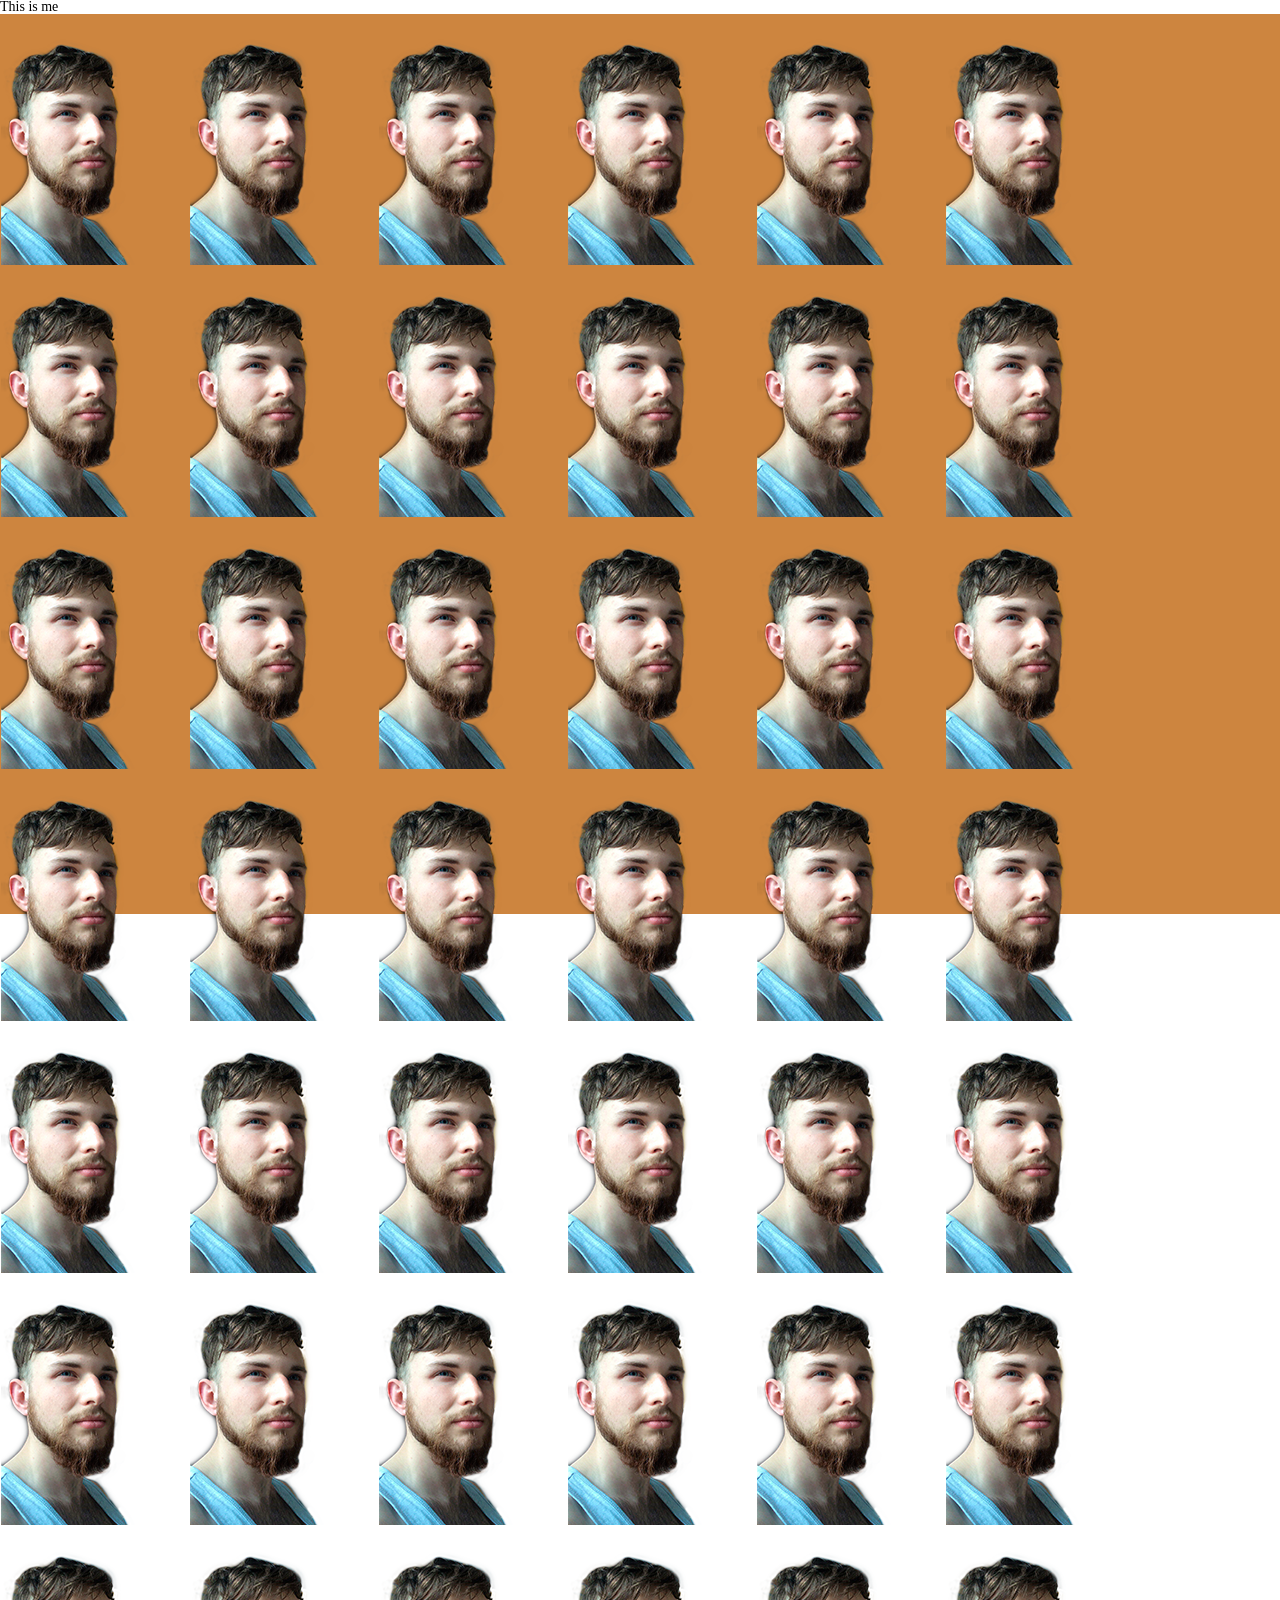
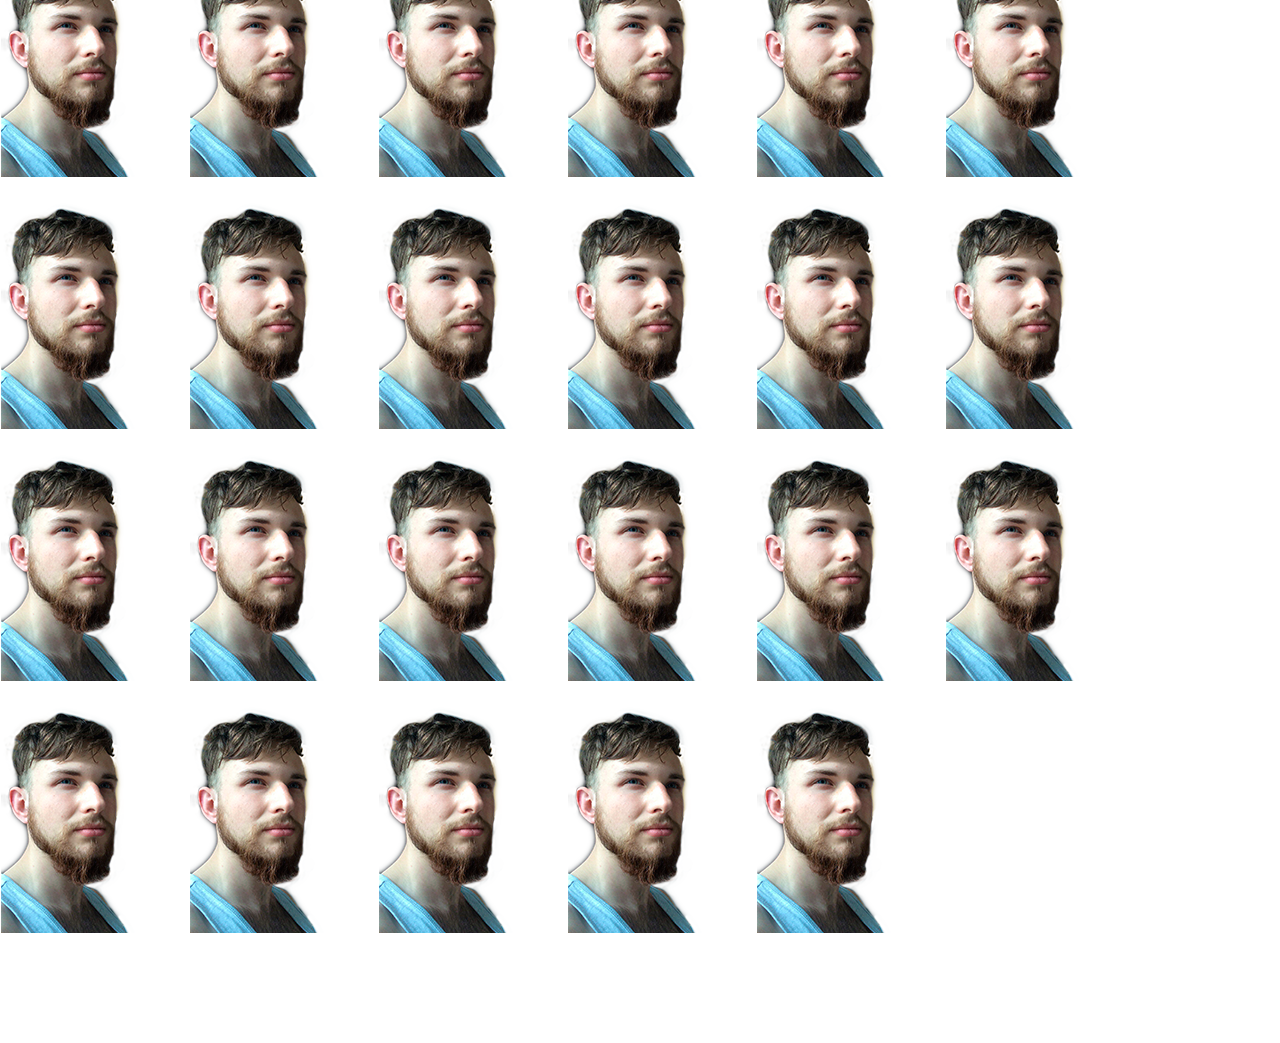
==== index.html @ f6a2d6b6 "Rename main.html to index.html" ====
<!DOCTYPE html>
<html lang="en">
<head>
    <meta charset="UTF-8" />
    <meta name="viewport" content="width=device-width, initial-scale=1.0" />
    <meta http-equiv="X-UA-Compatible" content="ie=edge" />
    <link rel="stylesheet" href="/css/style.css">
    <title>Infinite Scroll | Lazy Load</title>
</head>
<body>
  <div class="hello"> This is me</div> 
<div class="main">
<div class="middle" id="giv">
  <div class="background"></div>
  <img src="/img/clear.png" alt="">
</div>

</div>

    <script src="index.js"> </script>
</body>
</html>
---- css/style.css ----
*{
	padding: 0;
	margin: 0;
	border: 0;
}
*,*:before,*:after{
	-moz-box-sizing: border-box;
	-webkit-box-sizing: border-box;
	box-sizing: border-box;
}
:focus,:active{outline: none;}
a:focus,a:active{outline: none;}

nav,footer,header,aside{display: block;}

html,body{
	height: 100%;
	width: 100%;
	font-size: 100%;
	line-height: 1;
	font-size: 14px;
	-ms-text-size-adjust: 100%;
	-moz-text-size-adjust: 100%;
	-webkit-text-size-adjust: 100%;
}
input,button,textarea{font-family:inherit;}

input::-ms-clear{display: none;}
button{cursor: pointer;}
button::-moz-focus-inner {padding:0;border:0;}
a, a:visited{text-decoration: none;}
a:hover{text-decoration: none;}
ul li{list-style: none;}
img{vertical-align: top;}

h1,h2,h3,h4,h5,h6{font-size:inherit;font-weight: 400;}
\\\\\\\\\\\\\\\\\\\\\\\\
html {
    font-size: 60px;
    line-height: 1.6;
    font-family: -apple-system, BlinkMacSystemFont, "Segoe UI", Roboto,
      Oxygen, Ubuntu, Cantarell, "Open Sans", "Helvetica Neue", sans-serif;
  }

.main {
    margin: 0px;
    padding: 0;
    height: 100vh;   
    width: 100vw;
    background-color: peru;
    display: flex;
    flex-wrap: wrap;
    align-content: start;
    border: red 20px;


}
.middle {
    opacity: 1;
    position: relative;
    margin: 0;
    padding: 1px;
     
    
  
}
img {
    position: relative;
}
.background {
    height: 40vh;
    width: 10vw;
    position: absolute; 
    
    animation: name 4s linear infinite;
    
    

}
@keyframes name {
    0% {
        background-color: rgb(255, 9, 9);
    }
    24% {
        background-color: rgb(255, 9, 9);
    }
    25% {
        background-color: rgb(40, 40, 212);
    }
    49%{
        background-color: rgb(40, 40, 212);
    }
    50% {
        background-color: rgb(170, 27, 170);

    }
    74%{
        background-color: rgb(170, 27, 170);
    }
    75% {
        background-color: rgb(24, 192, 24);
    }
    100%{
        background-color: rgb(24, 192, 24);
    }
    
}
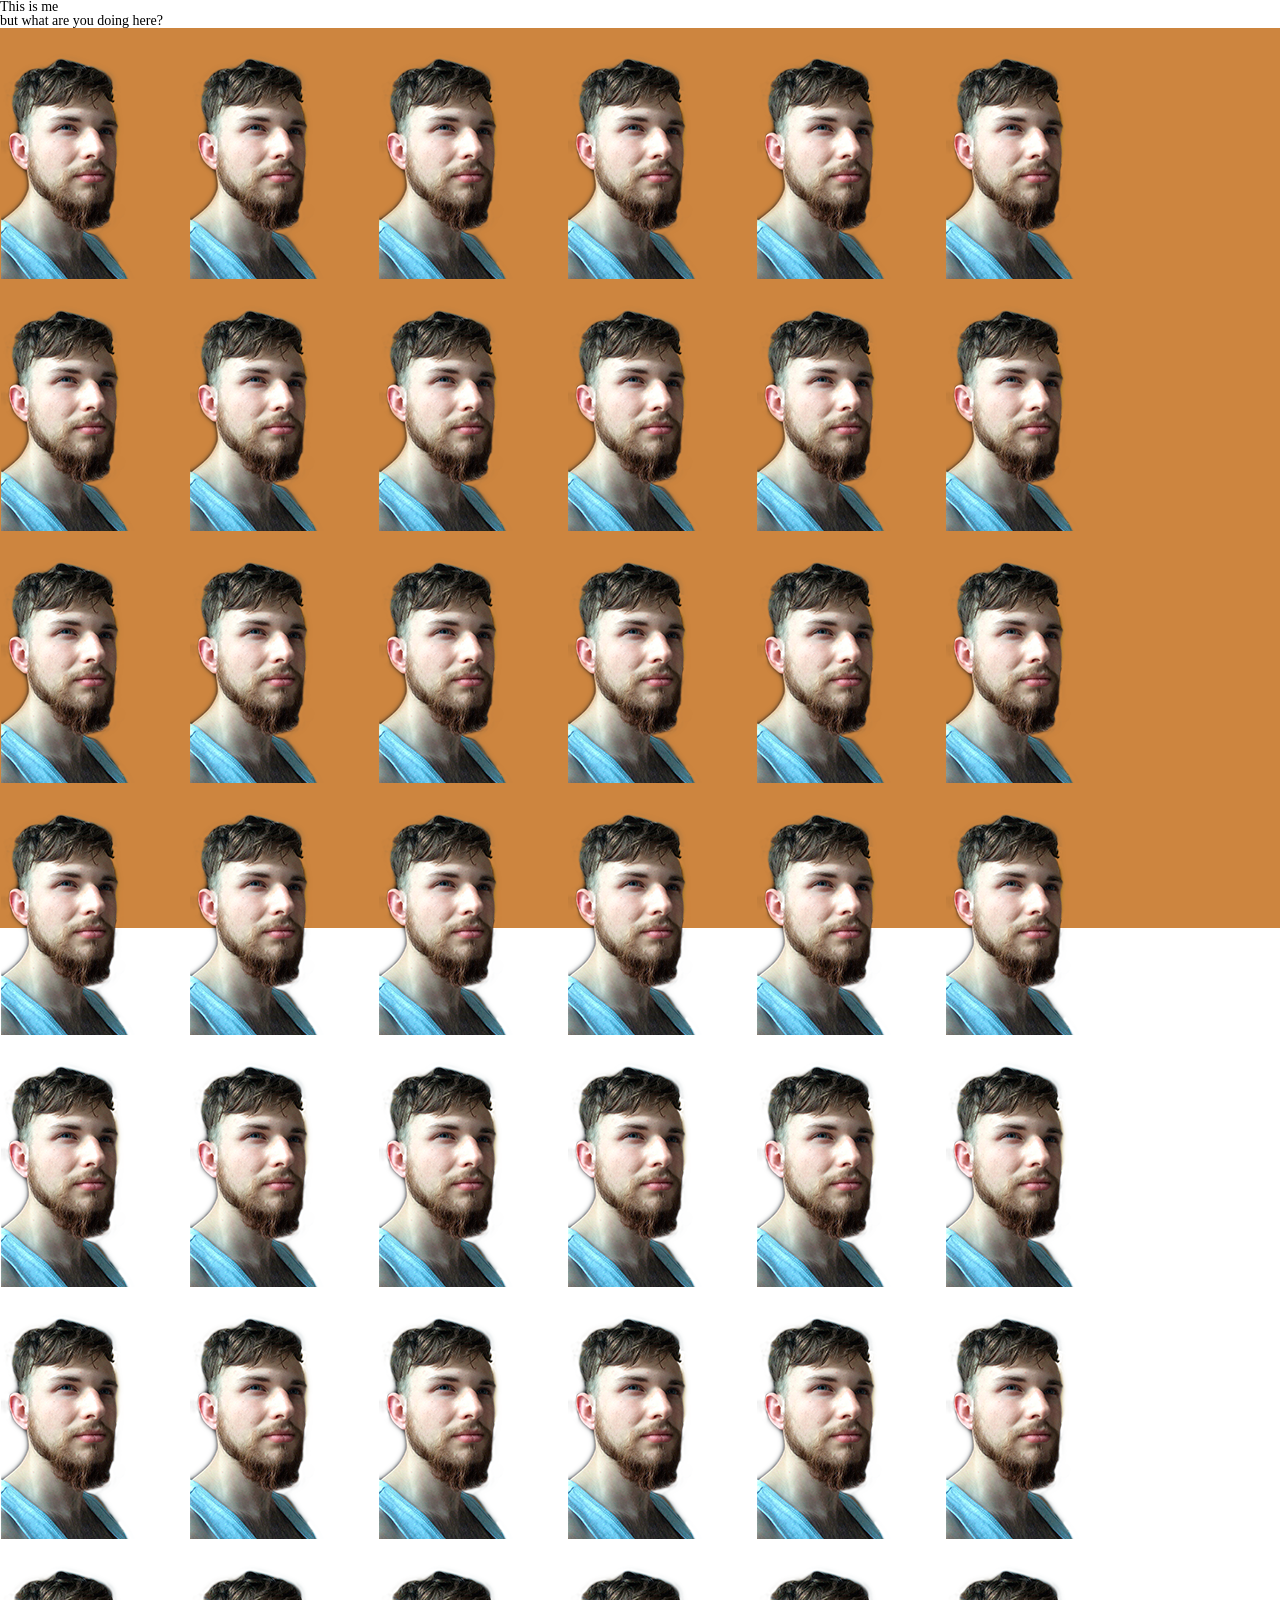
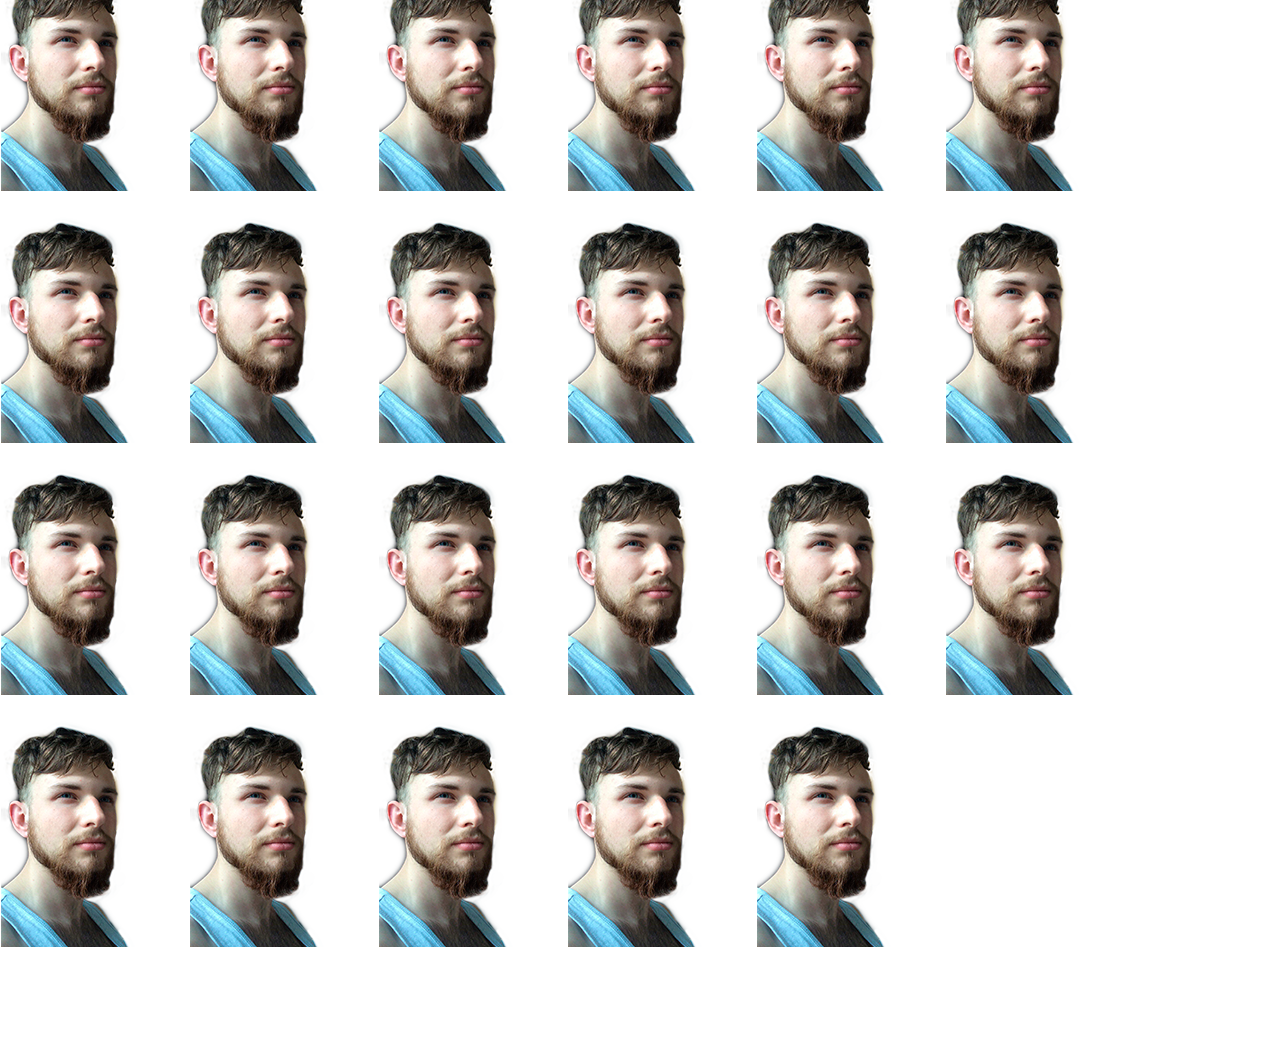
==== commit 4719d3b8: "photo added" ====
--- a/index.html
+++ b/index.html
@@ -9,6 +9,7 @@
 </head>
 <body>
   <div class="hello"> This is me</div> 
+  <p>but what are you doing here?</p>
 <div class="main">
 <div class="middle" id="giv">
   <div class="background"></div>
@@ -17,6 +18,6 @@
 
 </div>
 
-    <script src="index.js"> </script>
+    <script src="main.js"> </script>
 </body>
 </html>
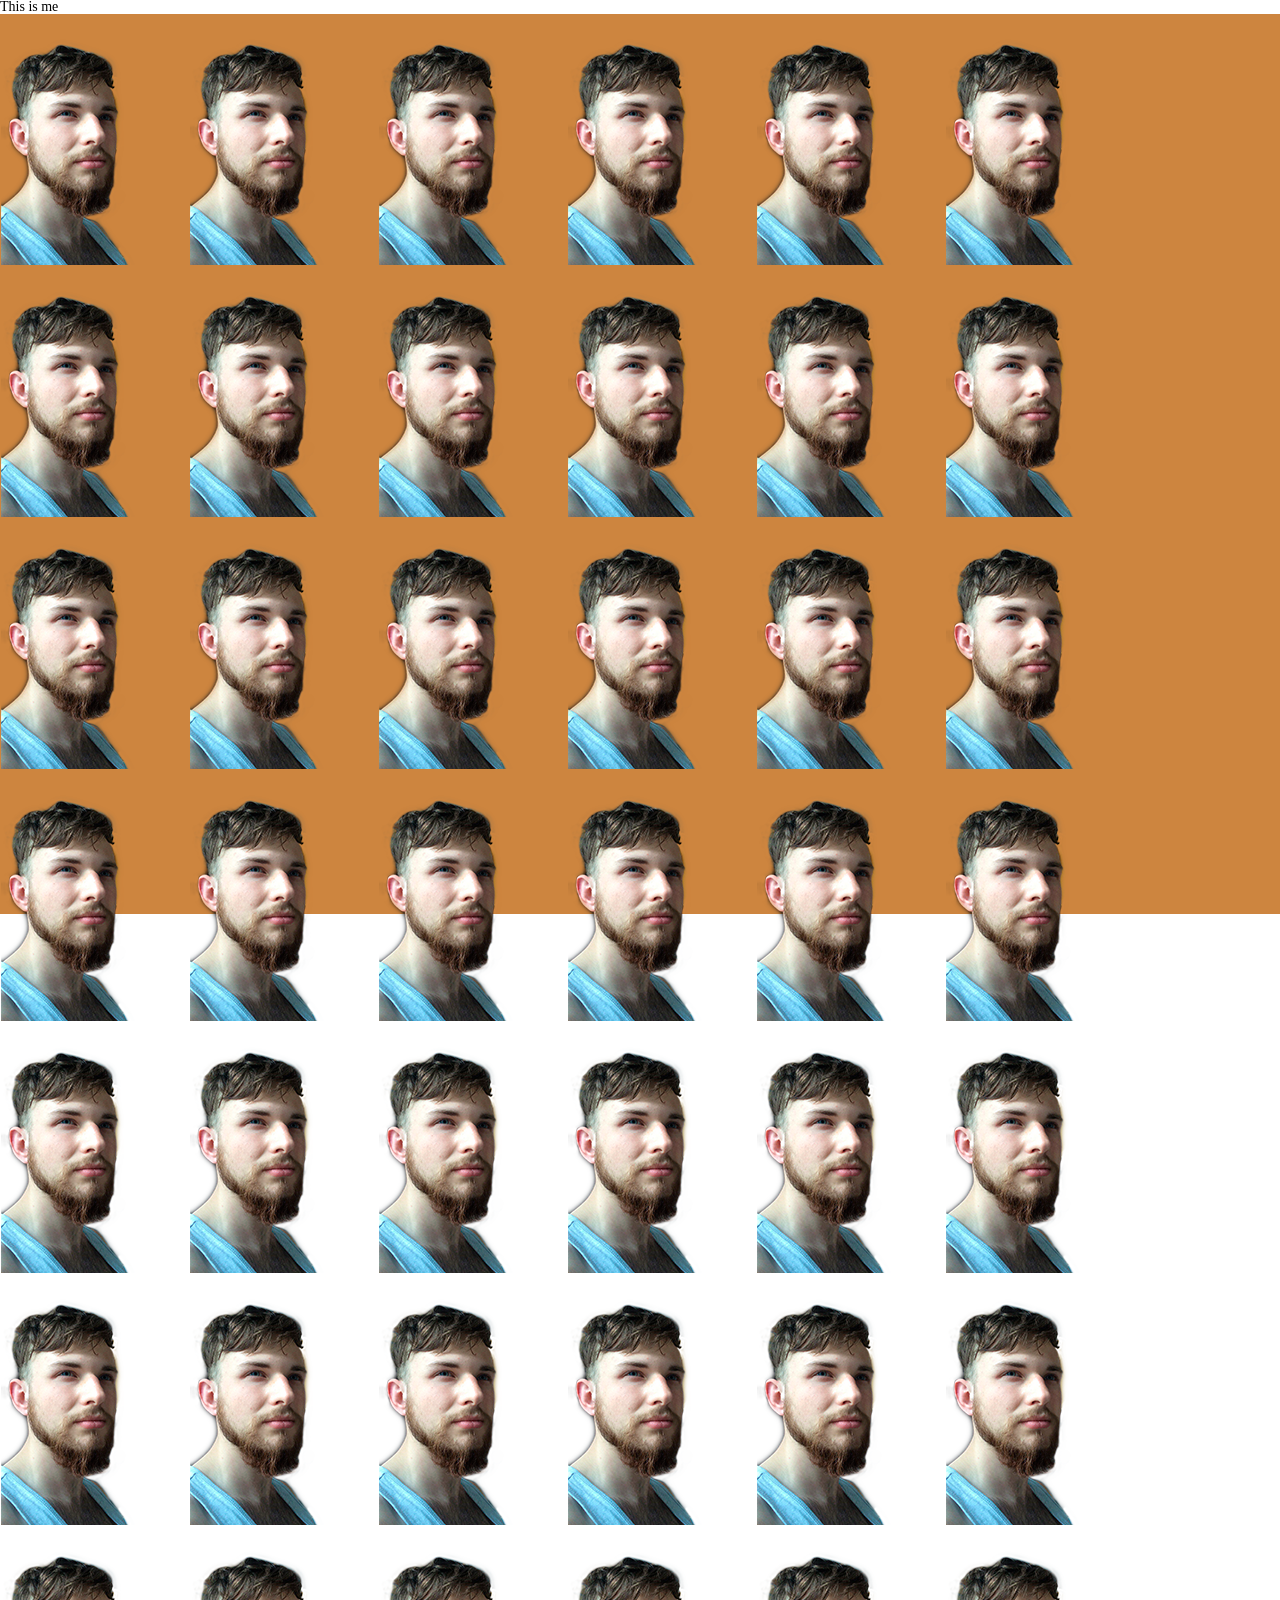
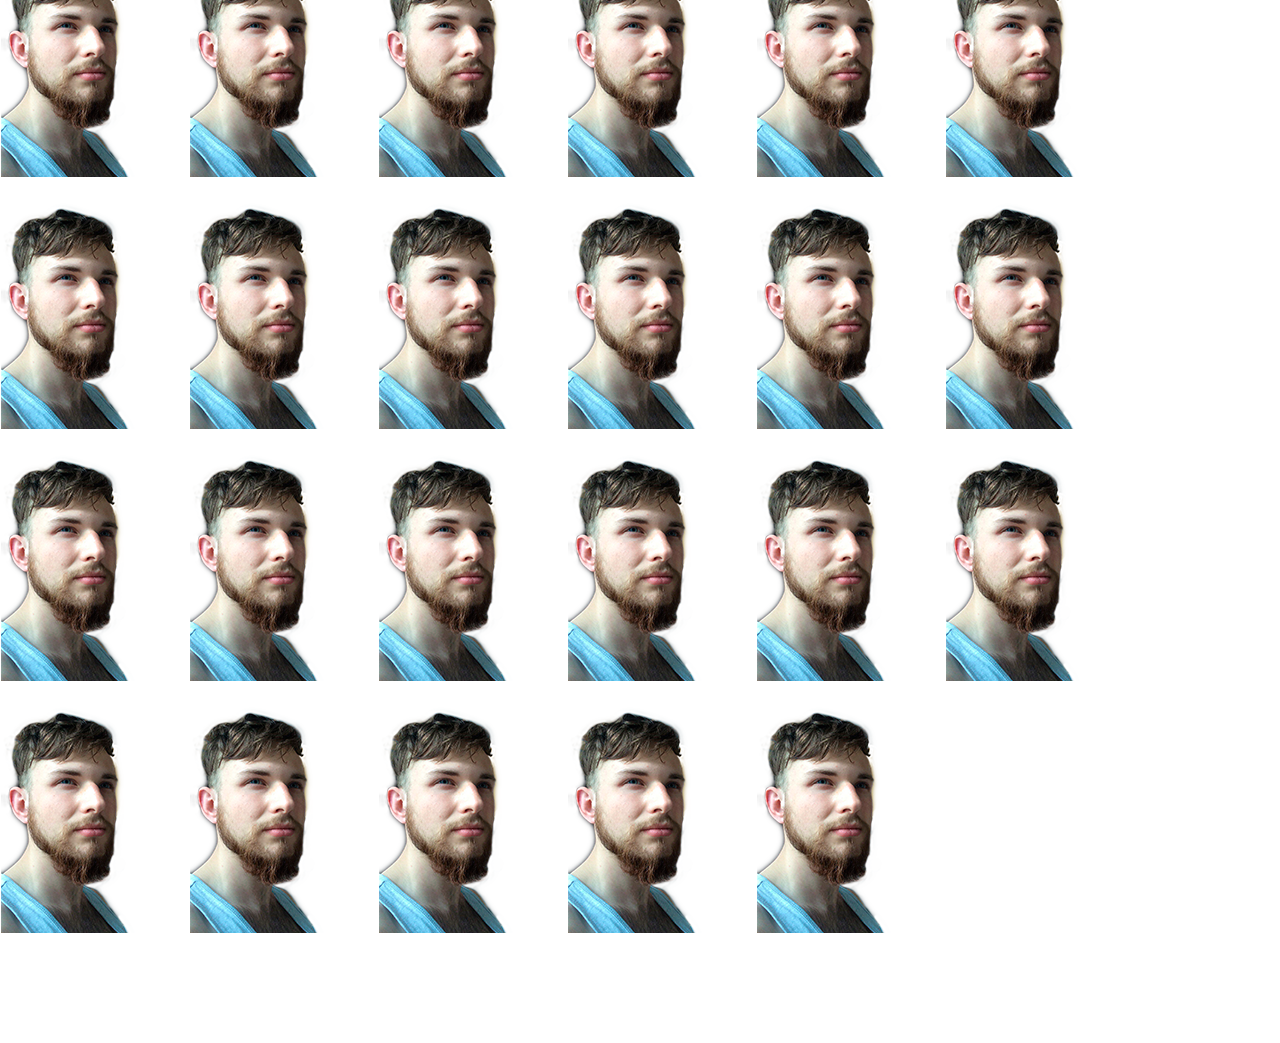
==== commit ae923b00: "ye" ====
--- a/index.html
+++ b/index.html
@@ -9,7 +9,6 @@
 </head>
 <body>
   <div class="hello"> This is me</div> 
-  <p>but what are you doing here?</p>
 <div class="main">
 <div class="middle" id="giv">
   <div class="background"></div>
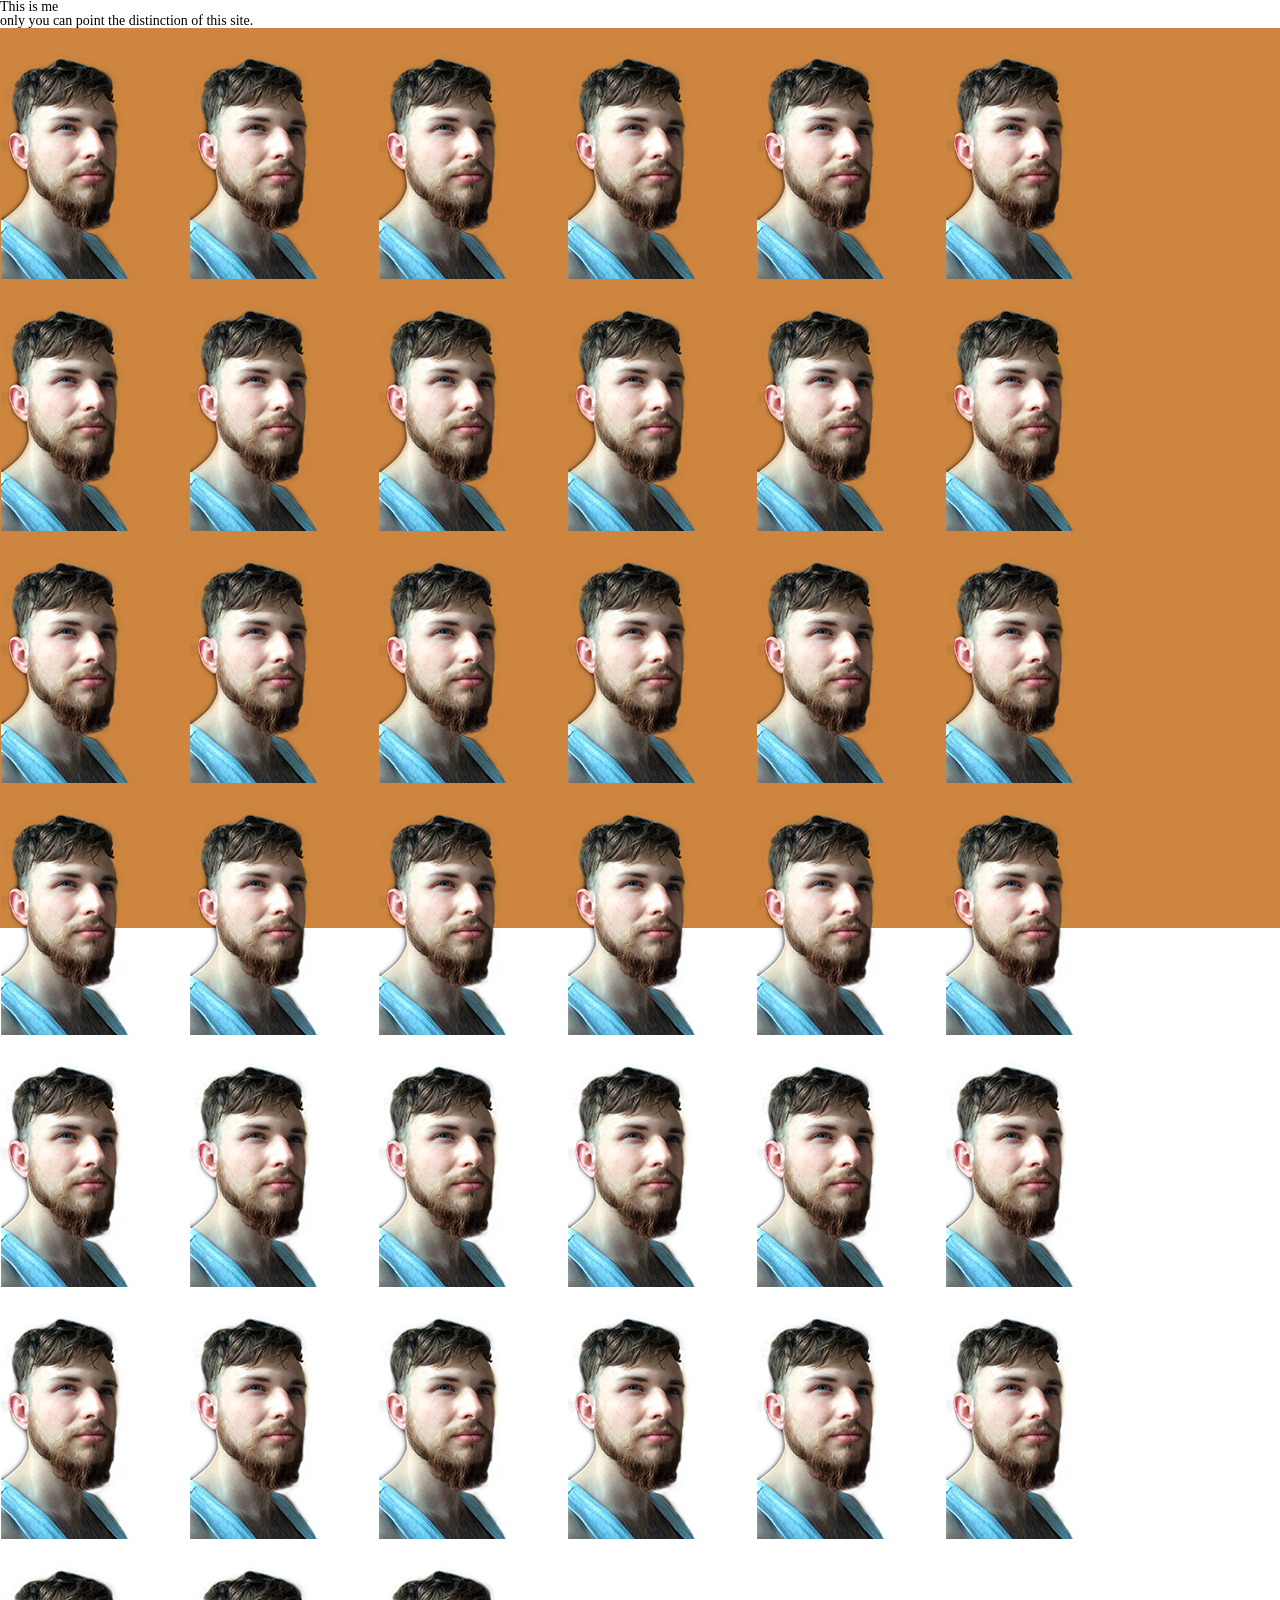
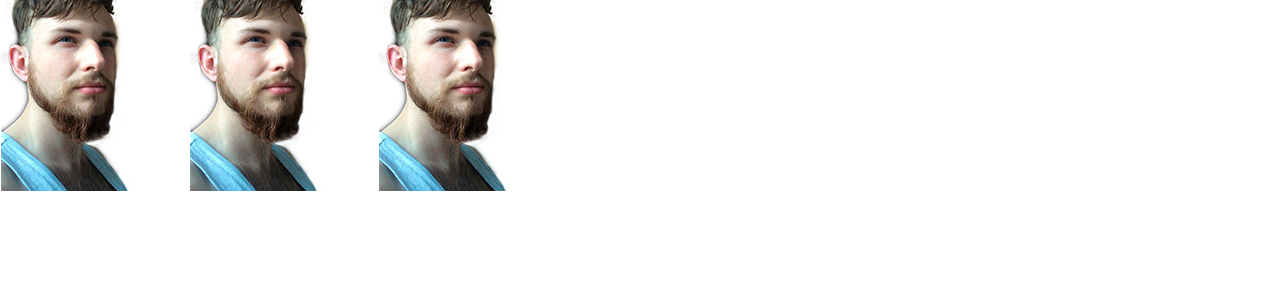
==== commit 0ea24ca2: "test" ====
--- a/index.html
+++ b/index.html
@@ -9,6 +9,7 @@
 </head>
 <body>
   <div class="hello"> This is me</div> 
+  <p>only you can point the distinction of this site.</p>
 <div class="main">
 <div class="middle" id="giv">
   <div class="background"></div>
--- a/css/style.css
+++ b/css/style.css
@@ -66,6 +66,7 @@
 }
 img {
     position: relative;
+    
 }
 .background {
     height: 40vh;
@@ -77,7 +78,7 @@
     
 
 }
-@keyframes name {
+@keyframes nam {
     0% {
         background-color: rgb(255, 9, 9);
     }
